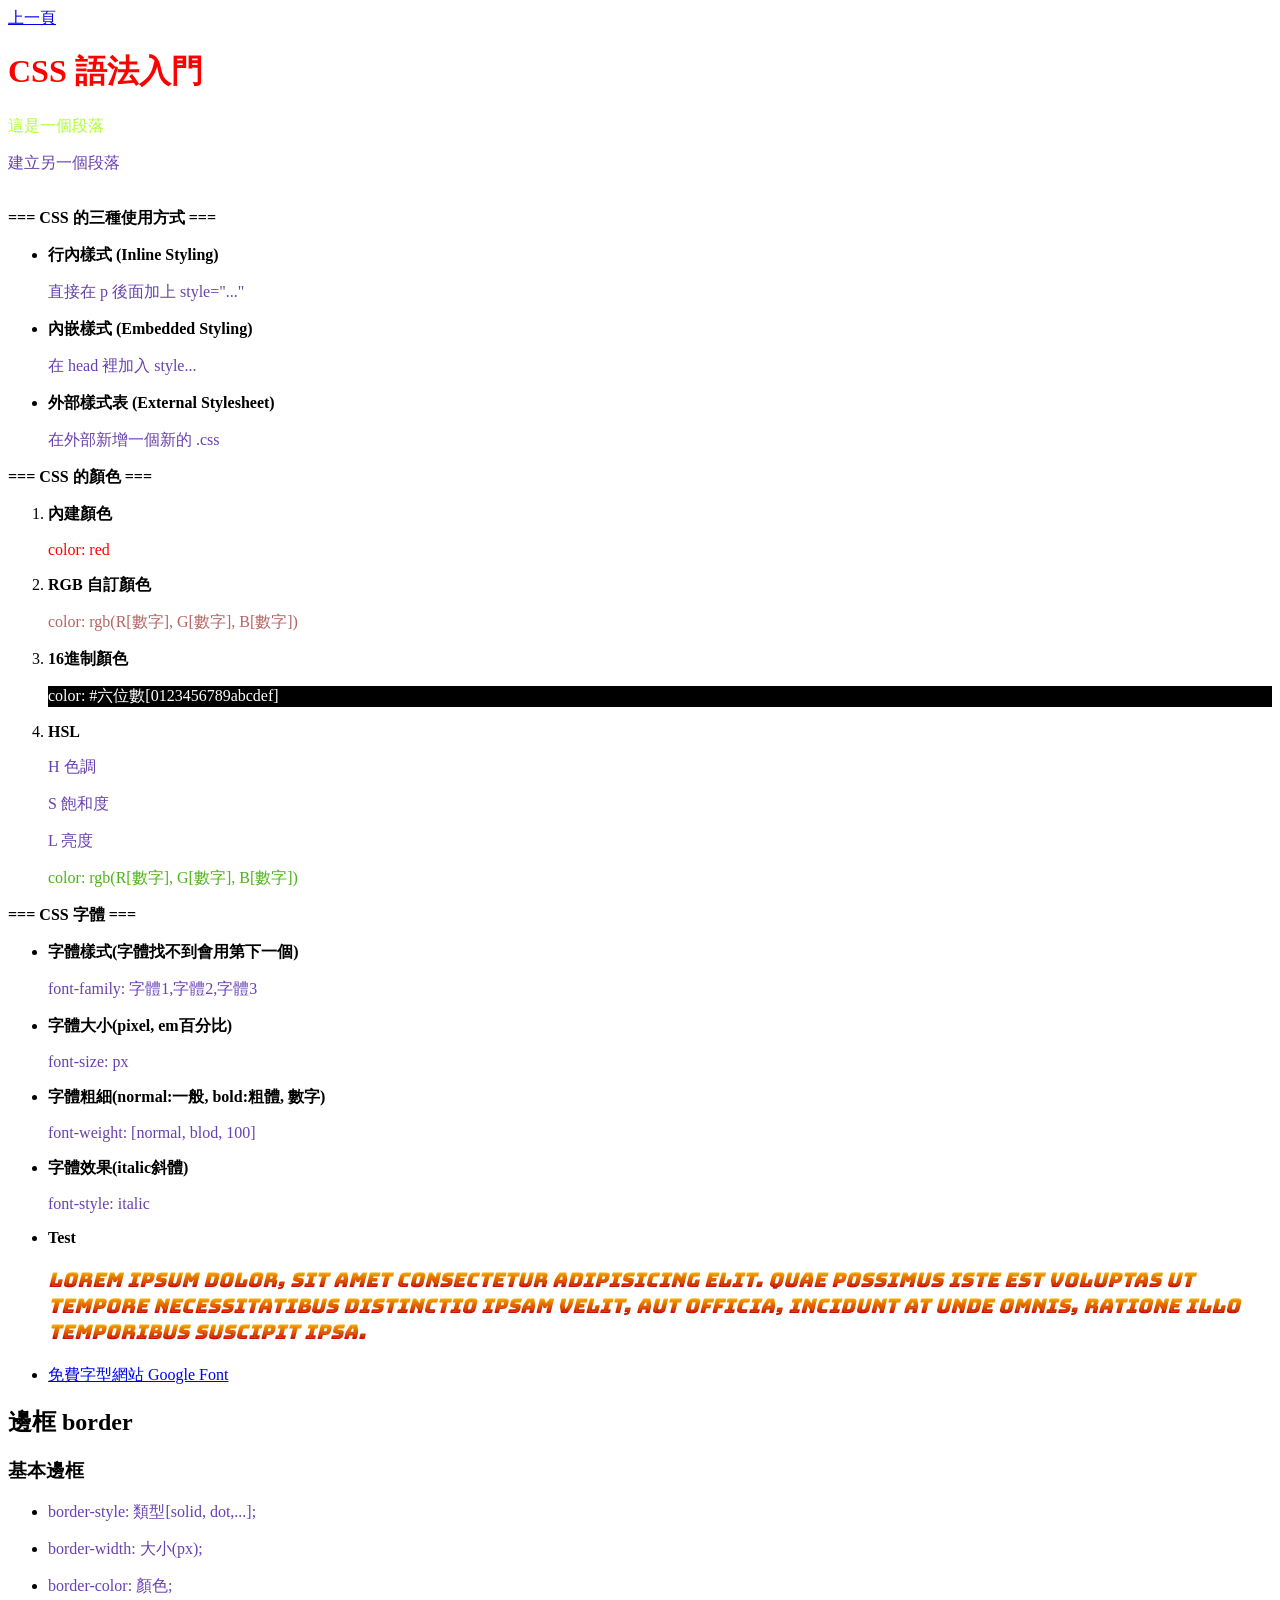
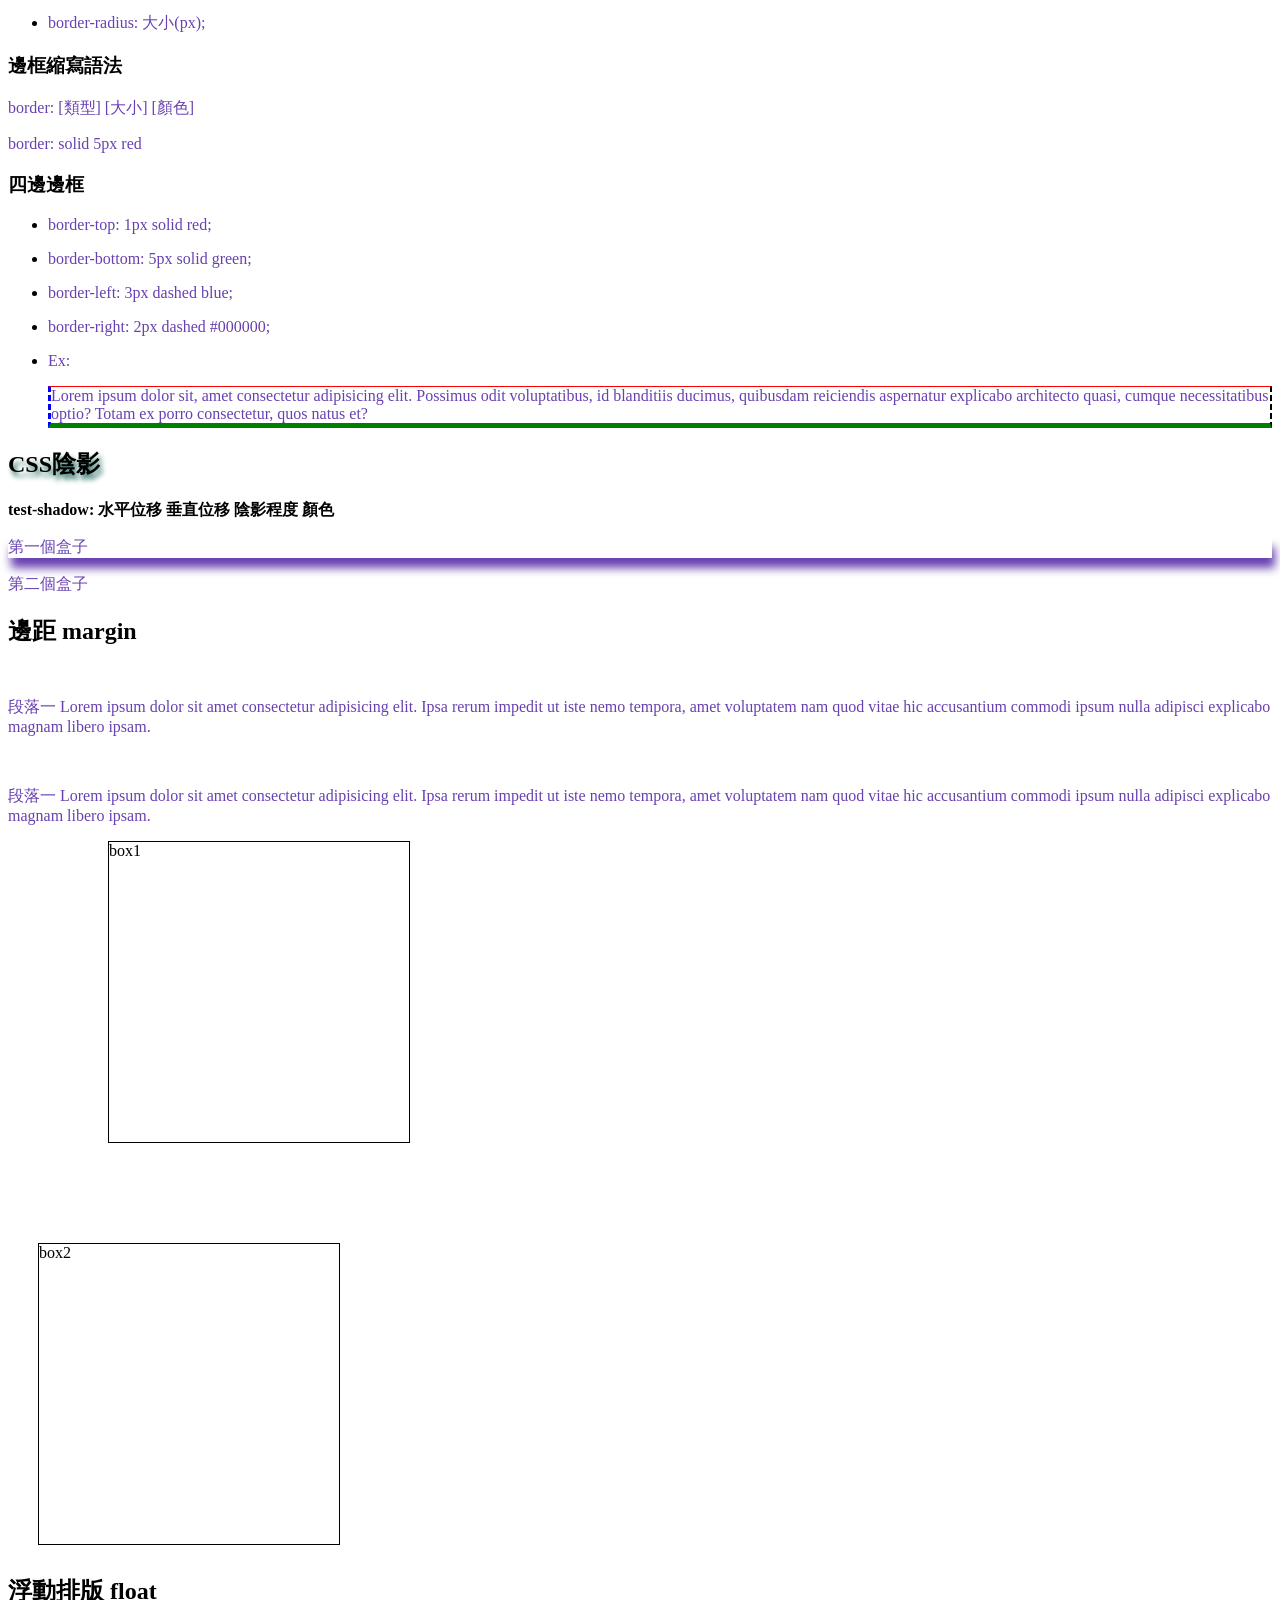
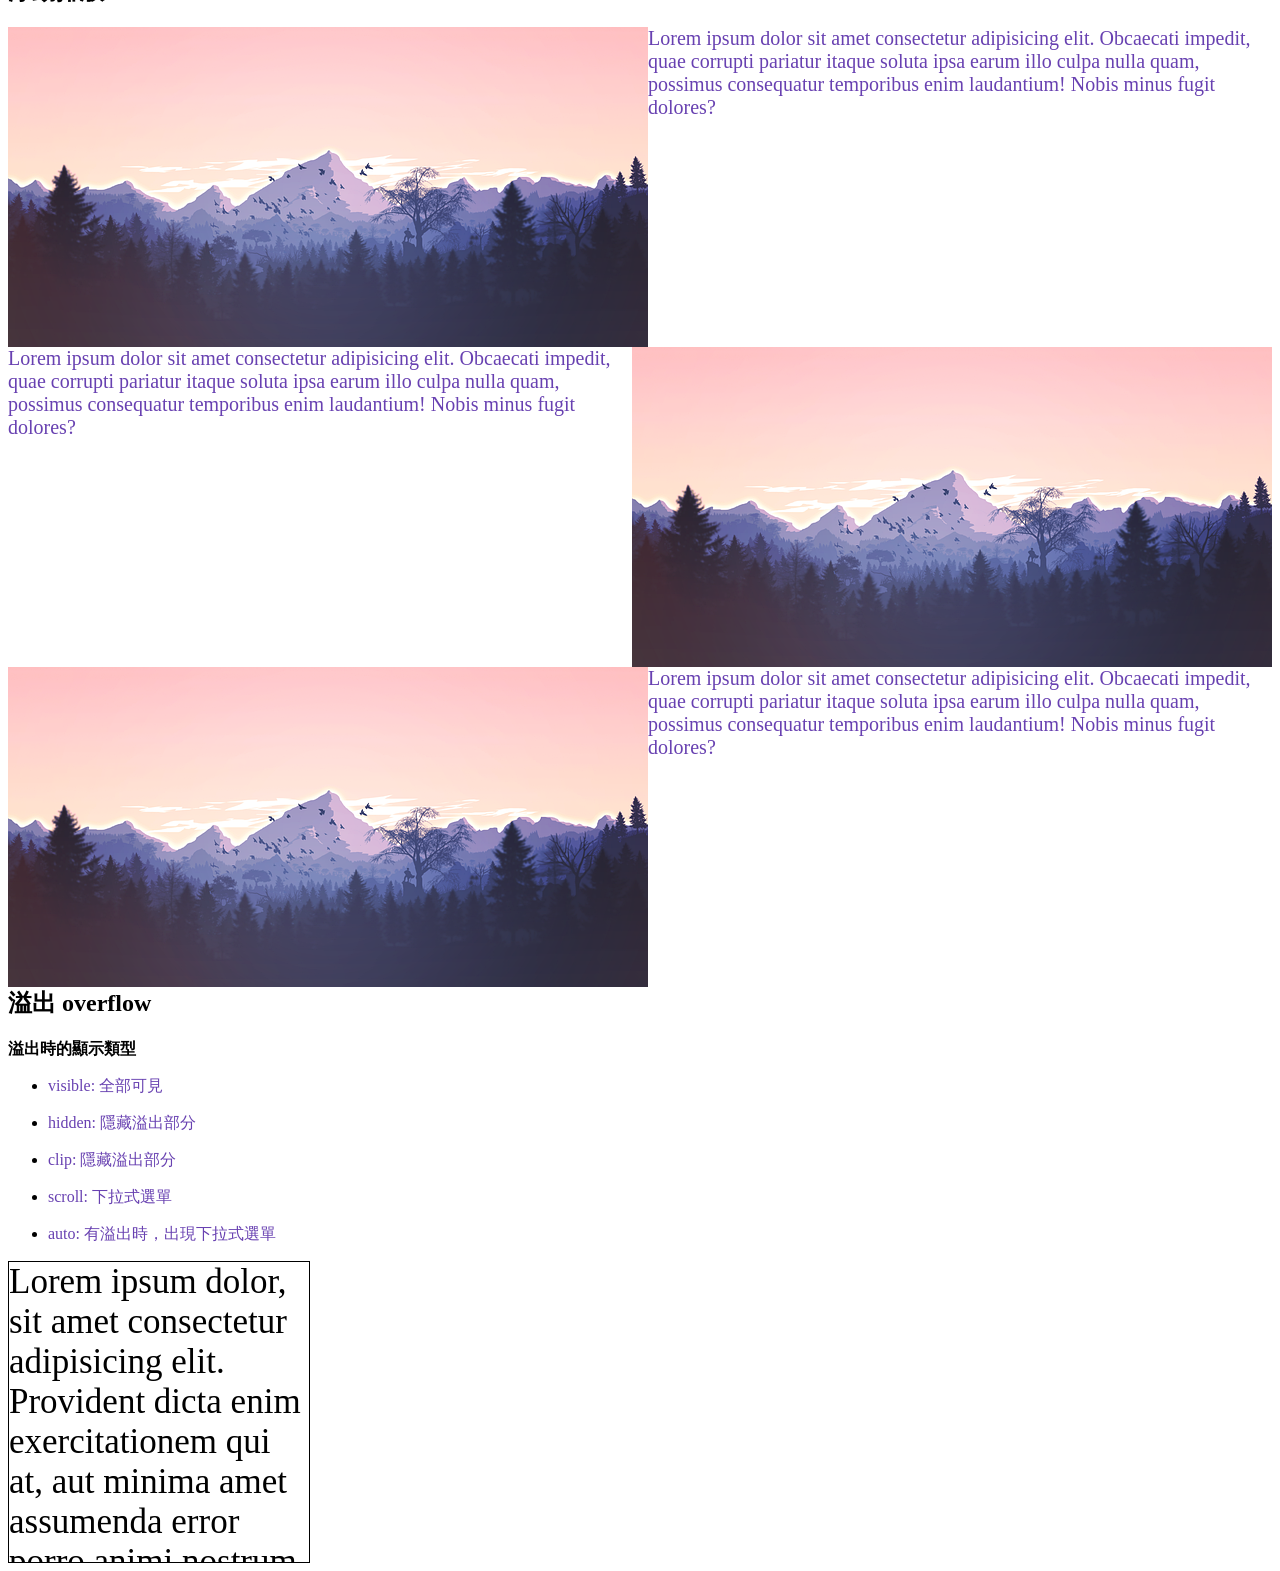
==== CSS/index_2.html @ 1d0ebf1a "Add files via upload" ====
<!DOCTYPE html>
<html lang="en">
<head>
    <meta charset="UTF-8">
    <meta name="viewport" content="width=device-width, initial-scale=1.0">
    <title>Document</title>
    <link rel="preconnect" href="https://fonts.googleapis.com">
    <link rel="preconnect" href="https://fonts.gstatic.com" crossorigin>
    <link href="https://fonts.googleapis.com/css2?family=Bungee+Spice&display=swap" rel="stylesheet">
    <style>
        header{
            color: red;
        }
        p{
            color: rgb(104, 65, 177);
        }
        #my-header p{
            color: greenyellow;
        }
        #test{
            color: #505050;
            font-family: "Bungee Spice", cursive, sans-serif;
            font-size: 20px;
            font-weight: 1000;
            font-style: italic
        }

        #test-border{
            /* 基本邊框 */
            /* border-style: solid;
            border-width: 5px;
            border-color: red;
            border-radius: 10px; */

            /* 邊框縮寫語法 */
            /* border: solid 5px red */

            /* 四邊邊框 */
            border-top: 1px solid red;
            border-bottom: 5px solid green;
            border-left: 3px dashed blue;
            border-right: 2px dashed #000000;
        }

        #shadow-test{
            /* test-shadow: 水平位移 垂直位移 陰影程度 顏色*/
            text-shadow: 3px 5px 5px #32776c; 
        }
        /* ====== */
        #box_1{
            box-shadow: 3px 10px 10px;
        }
        #p1{
            margin-top: 50px;
            margin-bottom: 50px;
        }
        #px{
            margin-bottom: 50px;
        }
        div{
            width: 300px;
            height: 300px;
            border: 1px solid;
        }
        #margin_box_1{
            margin-bottom: 100px;
            margin-left: 100px;
        }
        #margin_box_2{
            margin: 30px 30px 30px 30px;
        }
        /* ====== */
        #float_test_1, #float_test_3{
            clear: right;
            float: left;
        }
        #float_test_2{
            clear: left;
            float: right;
        }
        #float_p_1{
            font-size: 20px;
        }
        #float_p_2{
            font-size: 20px;
            clear: left;
        }
        #float_p_3{
            font-size: 20px;
            clear: right;
        }
        /* ====== */
        #overflow_box{
            width: 100;
            height: 100;
            font-size: 35px;
            border: 1px solid;
            overflow: scroll;
        }
    </style>
</head>
<body>
    <a href="../index.html">上一頁</a>
    <header id="my-header">
        <h1>CSS 語法入門</h1>
        <p>這是一個段落</p>
    </header>
    <p>建立另一個段落</p>
    <br>
    <strong>=== CSS 的三種使用方式 ===</strong>
    <ul>
        <li>
            <!-- 行內樣式 -->
            <strong>行內樣式 (Inline Styling)</strong>
            <p>直接在 p 後面加上 style="..."</p>
        </li>
        <li>
            <!-- 內嵌樣式 -->
            <strong>內嵌樣式 (Embedded Styling)</strong>
            <p>在 head 裡加入 style...</p>
        </li>
        <li>
            <!-- 外部樣式表 -->
            <strong>外部樣式表 (External Stylesheet)</strong>
            <p>在外部新增一個新的 .css</p>
        </li>
    </ul>
    <strong>=== CSS 的顏色 ===</strong>
    <ol>
        <li>
            <strong>內建顏色</strong>
            <p style="color: red">color: red</p>
        </li>
        <li>
            <strong>RGB 自訂顏色</strong>
            <p style="color: rgb(180, 100, 100)">color: rgb(R[數字], G[數字], B[數字])</p>
        </li>
        <li>
            <strong>16進制顏色</strong>
            <p style="color: #ffffff; background-color: #000000">color: #六位數[0123456789abcdef]</p>
        </li>
        <li>
            <strong>HSL</strong>
            <p>H 色調</p>
            <p>S 飽和度</p>
            <p>L 亮度</p>
            <p style="color: hsl(100, 75%, 40%)">color: rgb(R[數字], G[數字], B[數字])</p>
        </li>
    </ol>
    <strong>=== CSS 字體 ===</strong>
    <ul>
        <li>
            <strong>字體樣式(字體找不到會用第下一個)</strong>
            <p>font-family: 字體1,字體2,字體3</p>
        </li>
        <li>
            <strong>字體大小(pixel, em百分比)</strong>
            <p>font-size: px</p>
        </li>
        <li>
            <strong>字體粗細(normal:一般, bold:粗體, 數字)</strong>
            <p>font-weight: [normal, blod, 100]</p>
        </li>
        <li>
            <strong>字體效果(italic斜體)</strong>
            <p>font-style: italic</p>
        </li>
        <li>
            <Strong>Test</Strong>
            <p id="test">Lorem ipsum dolor, sit amet consectetur adipisicing elit. Quae possimus iste est voluptas ut tempore necessitatibus distinctio ipsam velit, aut officia, incidunt at unde omnis, ratione illo temporibus suscipit ipsa.</p>
        </li>
        <li><a href="https://fonts.google.com/">免費字型網站 Google Font</a></li>
    </ul>
    <!-- 改用h1 h2 h3分類 -->
    <h2>邊框 border</h2>
        <h3>基本邊框</h3>
            <ul>
                <li><p>border-style: 類型[solid, dot,...];</p></li>
                <li><p>border-width: 大小(px);</p></li>
                <li><p>border-color: 顏色;</p></li>
                <li><p>border-radius: 大小(px);</p></li>
            </ul>
        <h3>邊框縮寫語法</h3>
            <p>border: [類型] [大小] [顏色]</p>
            <p>border: solid 5px red</p>
        <h3>四邊邊框</h3>
            <ul>
                <li><p>border-top: 1px solid red;</p></li>
                <li><p>border-bottom: 5px solid green;</p></li>
                <li><p>border-left: 3px dashed blue;</p></li>
                <li><p>border-right: 2px dashed #000000;</p></li>
                <li>
                    <p>Ex:</p>
                    <p id="test-border">Lorem ipsum dolor sit, amet consectetur adipisicing elit. Possimus odit voluptatibus, id blanditiis ducimus, quibusdam reiciendis aspernatur explicabo architecto quasi, cumque necessitatibus optio? Totam ex porro consectetur, quos natus et?</p>
                </li>
            </ul>
    <h2 id="shadow-test">CSS陰影</h2>
        <strong>test-shadow: 水平位移 垂直位移 陰影程度 顏色</strong>
        <p id="box_1">第一個盒子</p>
        <p id="box_2">第二個盒子</p>
    <h2>邊距 margin</h2>
        <p id="p1">段落一 Lorem ipsum dolor sit amet consectetur adipisicing elit. Ipsa rerum impedit ut iste nemo tempora, amet voluptatem nam quod vitae hic accusantium commodi ipsum nulla adipisci explicabo magnam libero ipsam.</p>
        <p id="p2">段落一 Lorem ipsum dolor sit amet consectetur adipisicing elit. Ipsa rerum impedit ut iste nemo tempora, amet voluptatem nam quod vitae hic accusantium commodi ipsum nulla adipisci explicabo magnam libero ipsam.</p>
        <div id="margin_box_1">box1</div>
        <div id="margin_box_2">box2</div>
    <h2>浮動排版 float</h2>
        <img id="float_test_1" src="image/moinzon-mountains-1412683_640.png" alt="圖片:風景">
        <p id="float_p_1">Lorem ipsum dolor sit amet consectetur adipisicing elit. Obcaecati impedit, quae corrupti pariatur itaque soluta ipsa earum illo culpa nulla quam, possimus consequatur temporibus enim laudantium! Nobis minus fugit dolores?</p>
        <img id="float_test_2" src="image/moinzon-mountains-1412683_640.png" alt="圖片:風景">
        <p id="float_p_2">Lorem ipsum dolor sit amet consectetur adipisicing elit. Obcaecati impedit, quae corrupti pariatur itaque soluta ipsa earum illo culpa nulla quam, possimus consequatur temporibus enim laudantium! Nobis minus fugit dolores?</p>
        <img id="float_test_3" src="image/moinzon-mountains-1412683_640.png" alt="圖片:風景">
        <p id="float_p_3">Lorem ipsum dolor sit amet consectetur adipisicing elit. Obcaecati impedit, quae corrupti pariatur itaque soluta ipsa earum illo culpa nulla quam, possimus consequatur temporibus enim laudantium! Nobis minus fugit dolores?</p>
    <h2 style="clear: both;">溢出 overflow</h2>
        <strong>溢出時的顯示類型</strong>
        <ul>
            <li><p>visible: 全部可見</p></li>
            <li><p>hidden: 隱藏溢出部分</p></li>
            <li><p>clip: 隱藏溢出部分</p></li>
            <li><p>scroll: 下拉式選單</p></li>
            <li><p>auto: 有溢出時，出現下拉式選單</p></li>
        </ul>
        <div id="overflow_box">Lorem ipsum dolor, sit amet consectetur adipisicing elit. Provident dicta enim exercitationem qui at, aut minima amet assumenda error porro animi nostrum vel. Dolore sapiente eum similique vel minima! Saepe?</div>
</body>
</html>
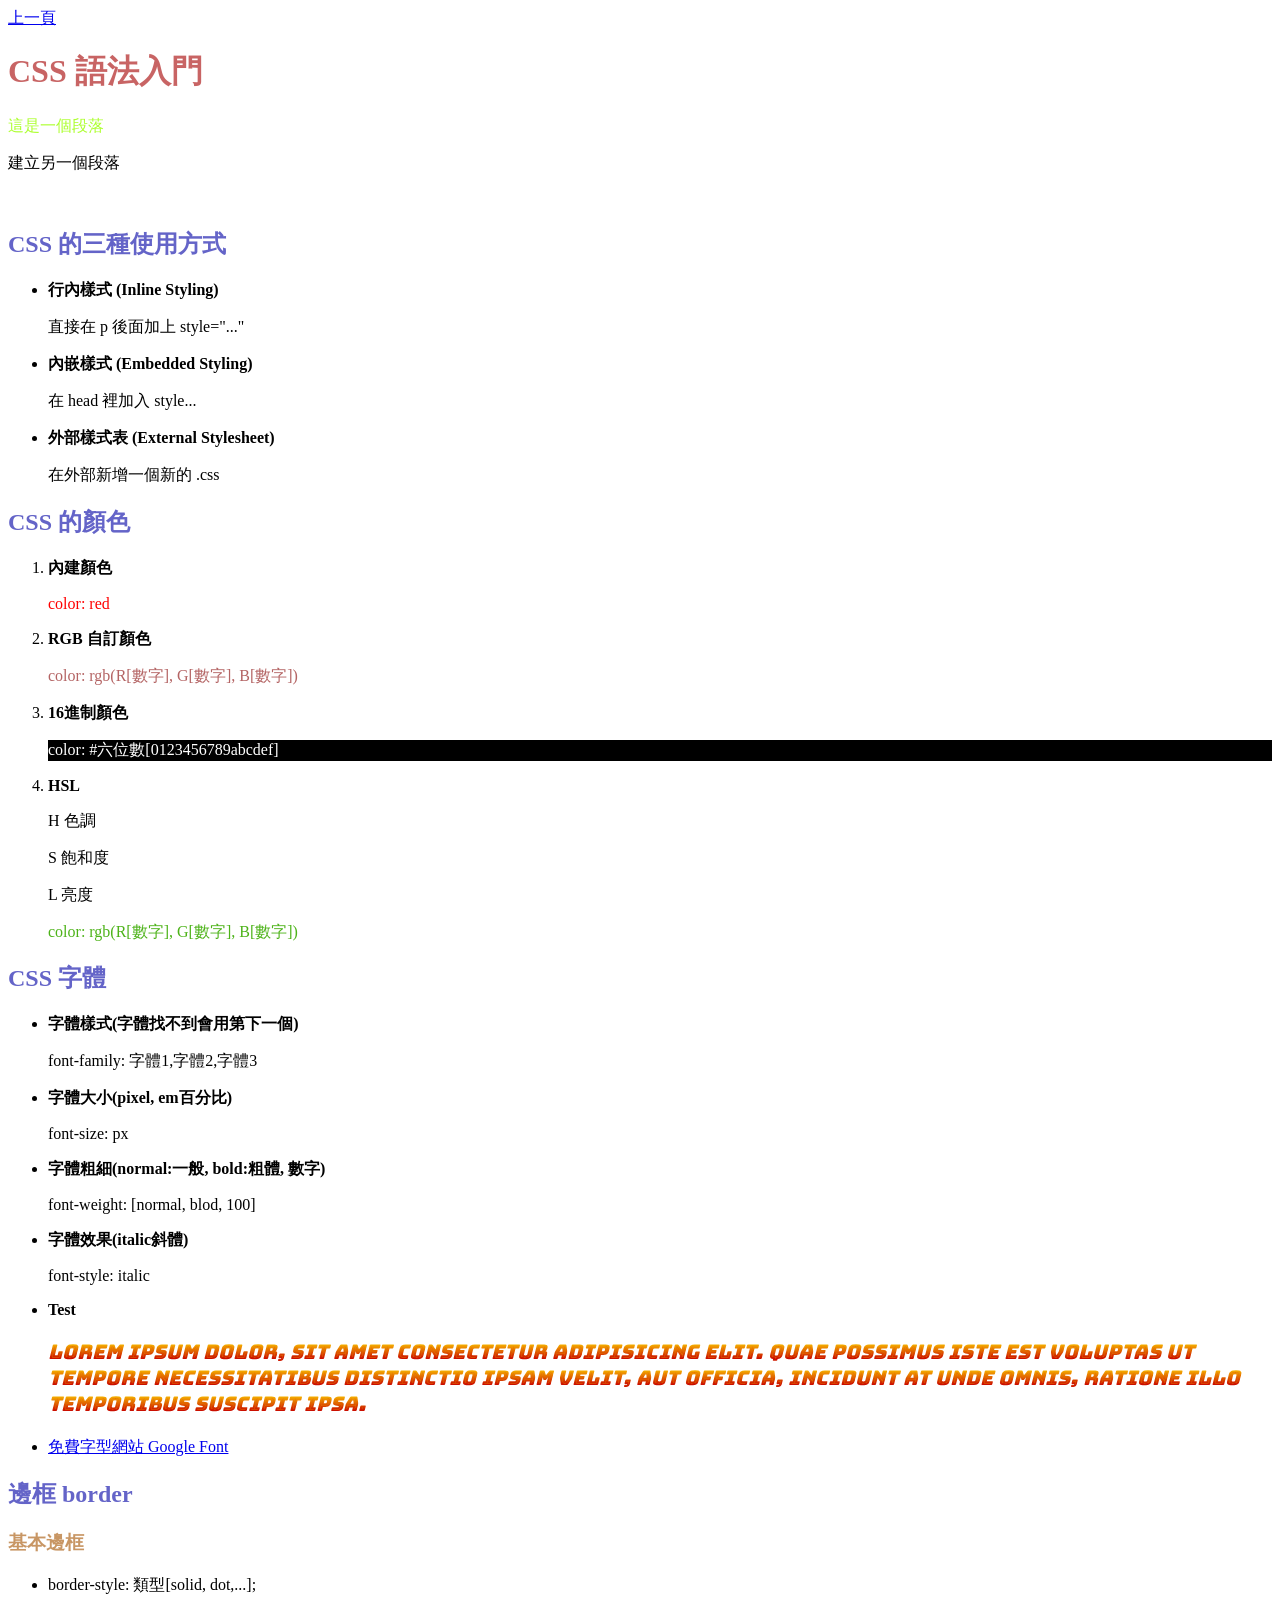
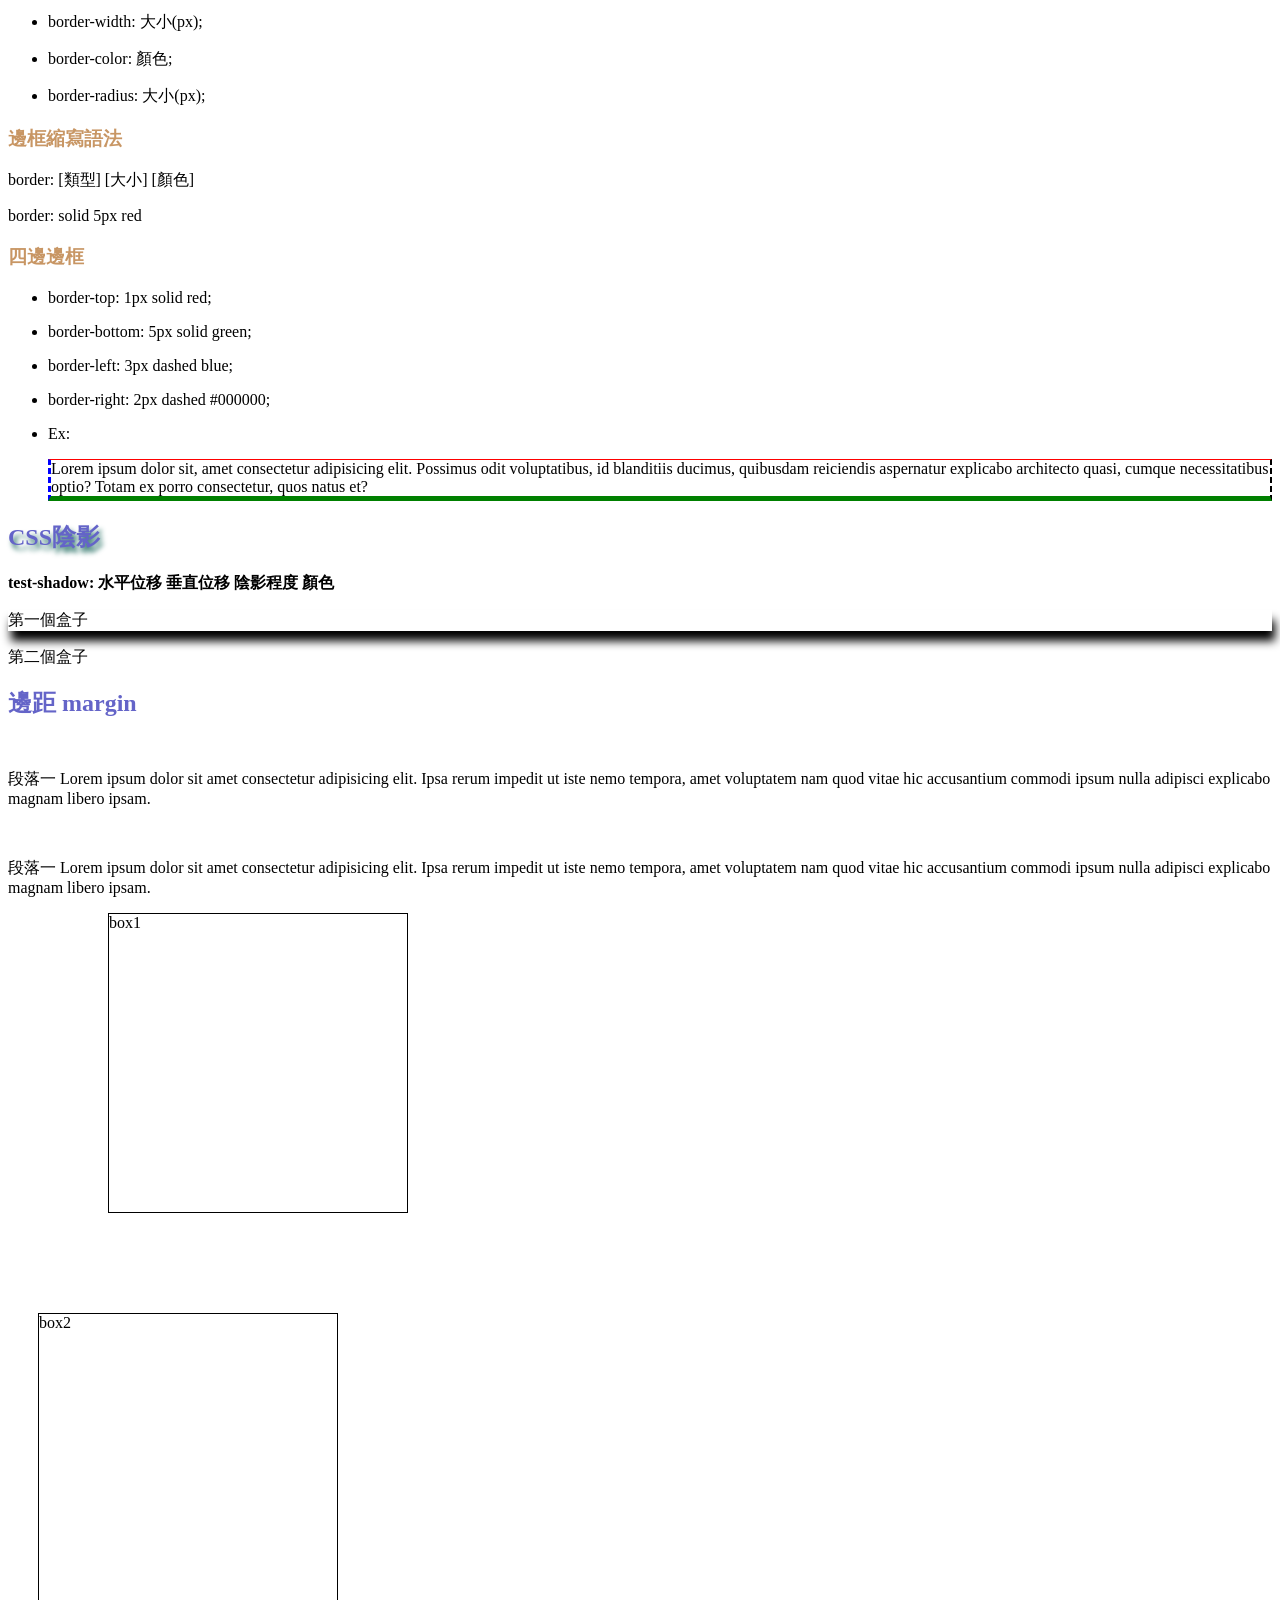
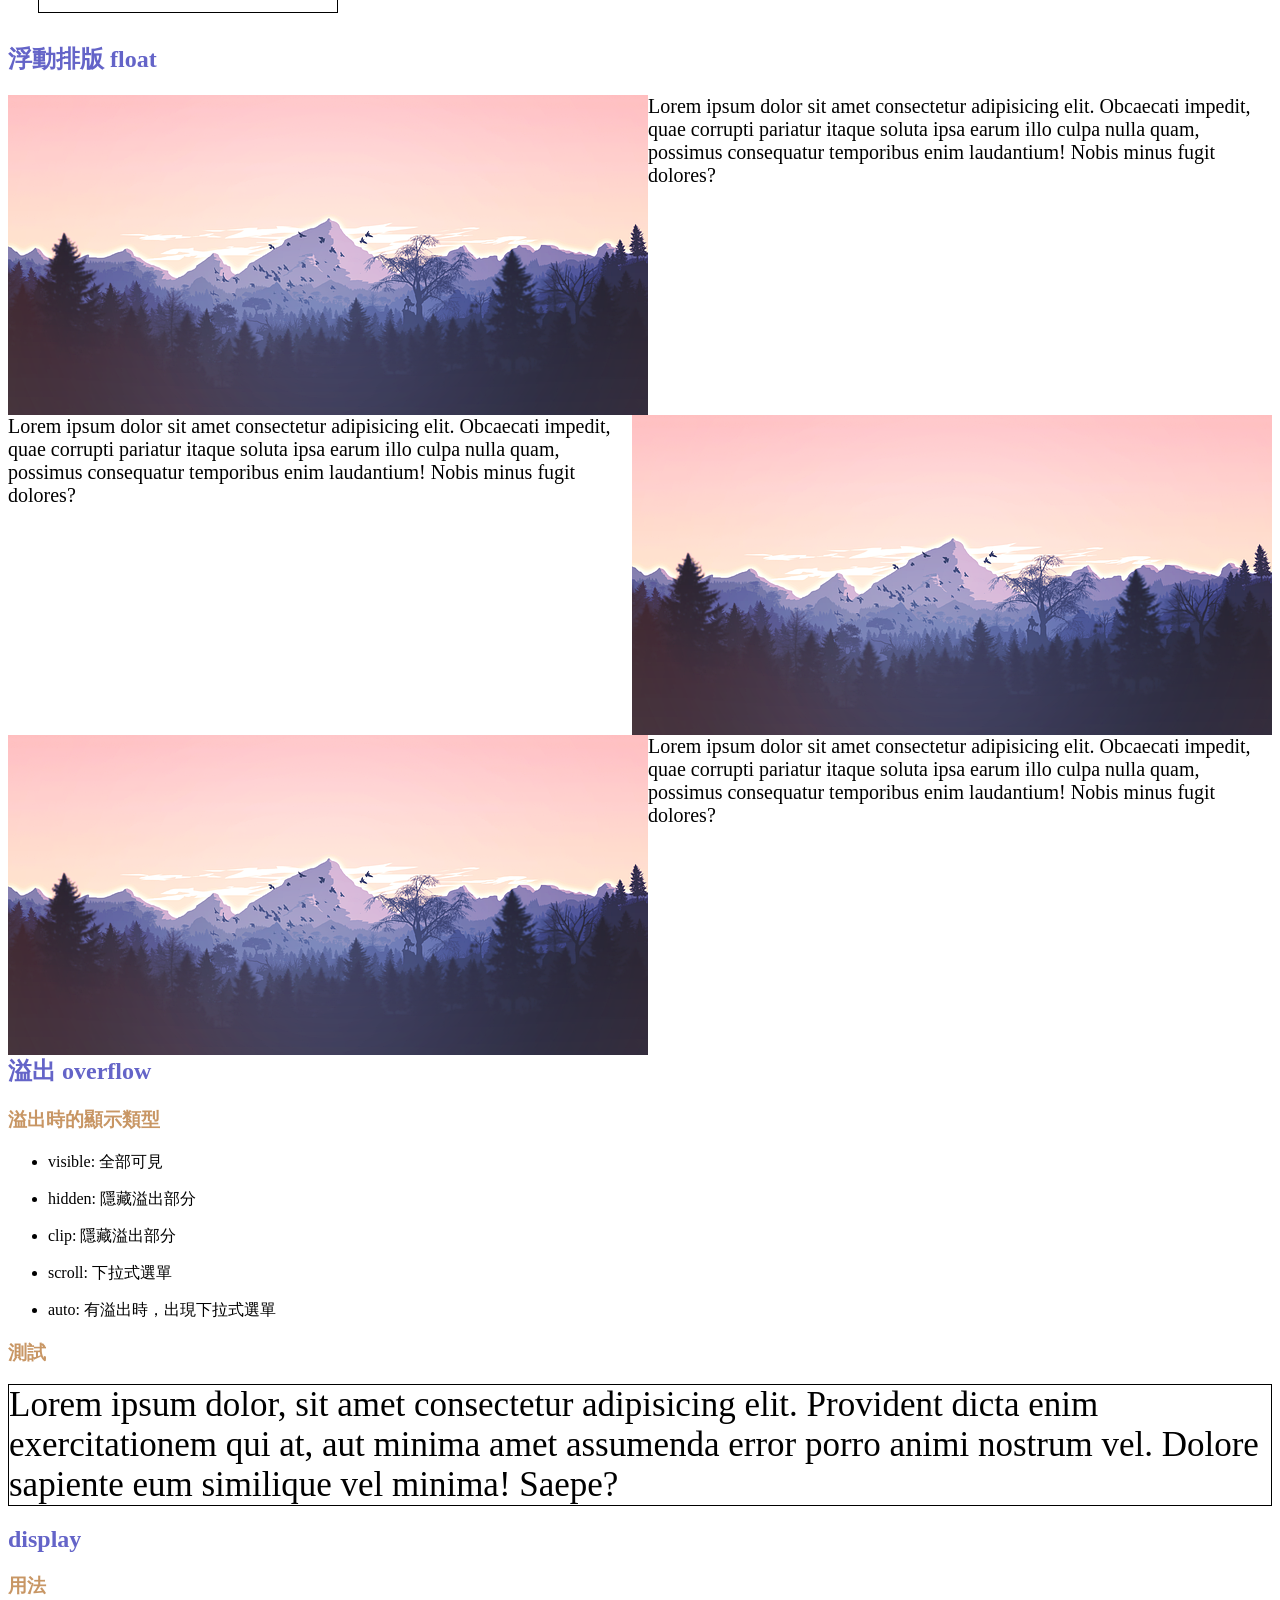
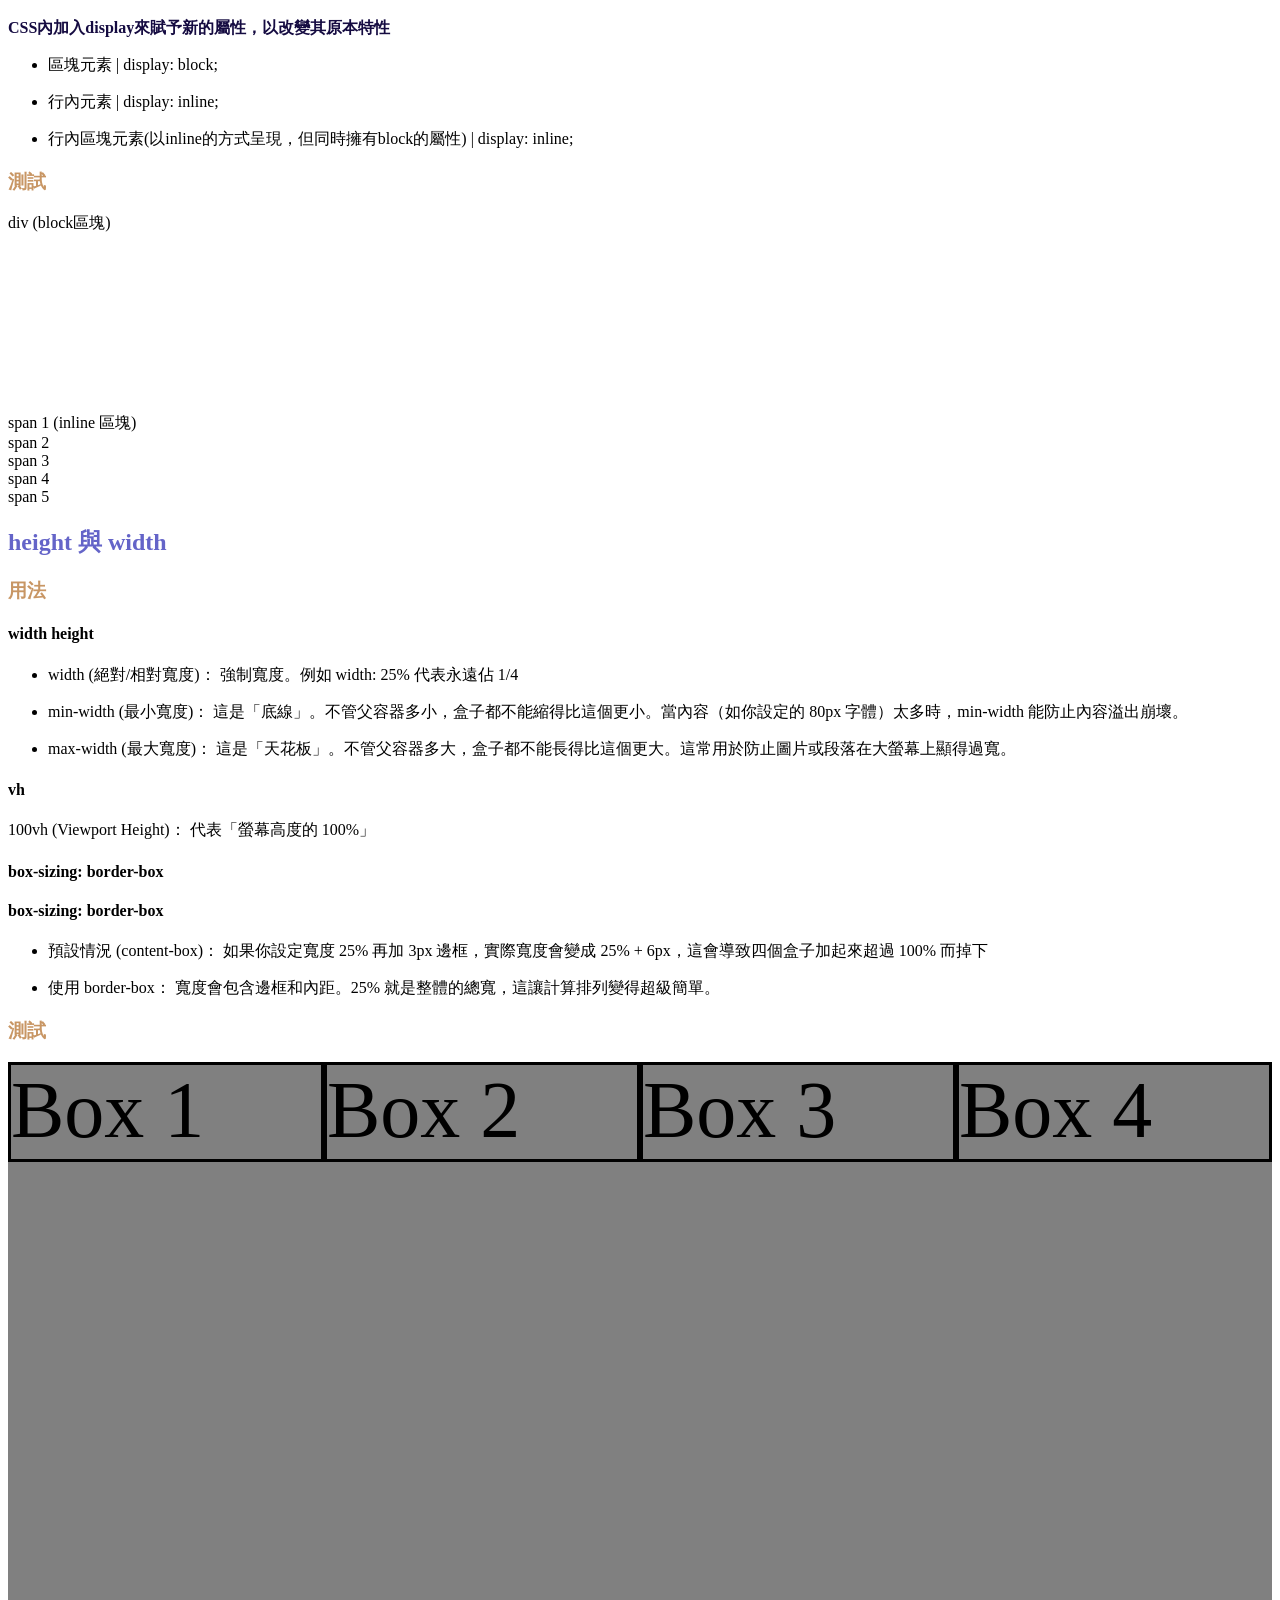
==== commit 85fd5d57: "Add files via upload" ====
--- a/CSS/index_2.html
+++ b/CSS/index_2.html
@@ -7,97 +7,7 @@
     <link rel="preconnect" href="https://fonts.googleapis.com">
     <link rel="preconnect" href="https://fonts.gstatic.com" crossorigin>
     <link href="https://fonts.googleapis.com/css2?family=Bungee+Spice&display=swap" rel="stylesheet">
-    <style>
-        header{
-            color: red;
-        }
-        p{
-            color: rgb(104, 65, 177);
-        }
-        #my-header p{
-            color: greenyellow;
-        }
-        #test{
-            color: #505050;
-            font-family: "Bungee Spice", cursive, sans-serif;
-            font-size: 20px;
-            font-weight: 1000;
-            font-style: italic
-        }
-
-        #test-border{
-            /* 基本邊框 */
-            /* border-style: solid;
-            border-width: 5px;
-            border-color: red;
-            border-radius: 10px; */
-
-            /* 邊框縮寫語法 */
-            /* border: solid 5px red */
-
-            /* 四邊邊框 */
-            border-top: 1px solid red;
-            border-bottom: 5px solid green;
-            border-left: 3px dashed blue;
-            border-right: 2px dashed #000000;
-        }
-
-        #shadow-test{
-            /* test-shadow: 水平位移 垂直位移 陰影程度 顏色*/
-            text-shadow: 3px 5px 5px #32776c; 
-        }
-        /* ====== */
-        #box_1{
-            box-shadow: 3px 10px 10px;
-        }
-        #p1{
-            margin-top: 50px;
-            margin-bottom: 50px;
-        }
-        #px{
-            margin-bottom: 50px;
-        }
-        div{
-            width: 300px;
-            height: 300px;
-            border: 1px solid;
-        }
-        #margin_box_1{
-            margin-bottom: 100px;
-            margin-left: 100px;
-        }
-        #margin_box_2{
-            margin: 30px 30px 30px 30px;
-        }
-        /* ====== */
-        #float_test_1, #float_test_3{
-            clear: right;
-            float: left;
-        }
-        #float_test_2{
-            clear: left;
-            float: right;
-        }
-        #float_p_1{
-            font-size: 20px;
-        }
-        #float_p_2{
-            font-size: 20px;
-            clear: left;
-        }
-        #float_p_3{
-            font-size: 20px;
-            clear: right;
-        }
-        /* ====== */
-        #overflow_box{
-            width: 100;
-            height: 100;
-            font-size: 35px;
-            border: 1px solid;
-            overflow: scroll;
-        }
-    </style>
+    <link href="style_2.css" rel="stylesheet" type="text/css" />
 </head>
 <body>
     <a href="../index.html">上一頁</a>
@@ -107,25 +17,24 @@
     </header>
     <p>建立另一個段落</p>
     <br>
-    <strong>=== CSS 的三種使用方式 ===</strong>
+
+    <h2>CSS 的三種使用方式</h2>
     <ul>
         <li>
-            <!-- 行內樣式 -->
             <strong>行內樣式 (Inline Styling)</strong>
             <p>直接在 p 後面加上 style="..."</p>
         </li>
         <li>
-            <!-- 內嵌樣式 -->
             <strong>內嵌樣式 (Embedded Styling)</strong>
             <p>在 head 裡加入 style...</p>
         </li>
         <li>
-            <!-- 外部樣式表 -->
             <strong>外部樣式表 (External Stylesheet)</strong>
             <p>在外部新增一個新的 .css</p>
         </li>
     </ul>
-    <strong>=== CSS 的顏色 ===</strong>
+
+    <h2>CSS 的顏色</h2>
     <ol>
         <li>
             <strong>內建顏色</strong>
@@ -147,7 +56,8 @@
             <p style="color: hsl(100, 75%, 40%)">color: rgb(R[數字], G[數字], B[數字])</p>
         </li>
     </ol>
-    <strong>=== CSS 字體 ===</strong>
+
+    <h2>CSS 字體</h2>
     <ul>
         <li>
             <strong>字體樣式(字體找不到會用第下一個)</strong>
@@ -171,7 +81,7 @@
         </li>
         <li><a href="https://fonts.google.com/">免費字型網站 Google Font</a></li>
     </ul>
-    <!-- 改用h1 h2 h3分類 -->
+
     <h2>邊框 border</h2>
         <h3>基本邊框</h3>
             <ul>
@@ -180,9 +90,11 @@
                 <li><p>border-color: 顏色;</p></li>
                 <li><p>border-radius: 大小(px);</p></li>
             </ul>
+        
         <h3>邊框縮寫語法</h3>
             <p>border: [類型] [大小] [顏色]</p>
             <p>border: solid 5px red</p>
+        
         <h3>四邊邊框</h3>
             <ul>
                 <li><p>border-top: 1px solid red;</p></li>
@@ -194,15 +106,18 @@
                     <p id="test-border">Lorem ipsum dolor sit, amet consectetur adipisicing elit. Possimus odit voluptatibus, id blanditiis ducimus, quibusdam reiciendis aspernatur explicabo architecto quasi, cumque necessitatibus optio? Totam ex porro consectetur, quos natus et?</p>
                 </li>
             </ul>
+    
     <h2 id="shadow-test">CSS陰影</h2>
         <strong>test-shadow: 水平位移 垂直位移 陰影程度 顏色</strong>
         <p id="box_1">第一個盒子</p>
         <p id="box_2">第二個盒子</p>
+    
     <h2>邊距 margin</h2>
         <p id="p1">段落一 Lorem ipsum dolor sit amet consectetur adipisicing elit. Ipsa rerum impedit ut iste nemo tempora, amet voluptatem nam quod vitae hic accusantium commodi ipsum nulla adipisci explicabo magnam libero ipsam.</p>
         <p id="p2">段落一 Lorem ipsum dolor sit amet consectetur adipisicing elit. Ipsa rerum impedit ut iste nemo tempora, amet voluptatem nam quod vitae hic accusantium commodi ipsum nulla adipisci explicabo magnam libero ipsam.</p>
         <div id="margin_box_1">box1</div>
         <div id="margin_box_2">box2</div>
+    
     <h2>浮動排版 float</h2>
         <img id="float_test_1" src="image/moinzon-mountains-1412683_640.png" alt="圖片:風景">
         <p id="float_p_1">Lorem ipsum dolor sit amet consectetur adipisicing elit. Obcaecati impedit, quae corrupti pariatur itaque soluta ipsa earum illo culpa nulla quam, possimus consequatur temporibus enim laudantium! Nobis minus fugit dolores?</p>
@@ -210,8 +125,9 @@
         <p id="float_p_2">Lorem ipsum dolor sit amet consectetur adipisicing elit. Obcaecati impedit, quae corrupti pariatur itaque soluta ipsa earum illo culpa nulla quam, possimus consequatur temporibus enim laudantium! Nobis minus fugit dolores?</p>
         <img id="float_test_3" src="image/moinzon-mountains-1412683_640.png" alt="圖片:風景">
         <p id="float_p_3">Lorem ipsum dolor sit amet consectetur adipisicing elit. Obcaecati impedit, quae corrupti pariatur itaque soluta ipsa earum illo culpa nulla quam, possimus consequatur temporibus enim laudantium! Nobis minus fugit dolores?</p>
+    
     <h2 style="clear: both;">溢出 overflow</h2>
-        <strong>溢出時的顯示類型</strong>
+        <h3>溢出時的顯示類型</h3>
         <ul>
             <li><p>visible: 全部可見</p></li>
             <li><p>hidden: 隱藏溢出部分</p></li>
@@ -219,6 +135,60 @@
             <li><p>scroll: 下拉式選單</p></li>
             <li><p>auto: 有溢出時，出現下拉式選單</p></li>
         </ul>
+
+        <h3>測試</h3>
         <div id="overflow_box">Lorem ipsum dolor, sit amet consectetur adipisicing elit. Provident dicta enim exercitationem qui at, aut minima amet assumenda error porro animi nostrum vel. Dolore sapiente eum similique vel minima! Saepe?</div>
+    
+    <h2>display</h2>
+        <h3>用法</h3>
+        <strong style="color: rgb(21, 11, 65);">CSS內加入display來賦予新的屬性，以改變其原本特性</strong>
+        <ul>
+            <li><p>區塊元素 | display: block;</p></li>
+            <li><p>行內元素 | display: inline;</p></li>
+            <li><p>行內區塊元素(以inline的方式呈現，但同時擁有block的屬性) | display: inline;</p></li>
+        </ul>
+
+        <h3>測試</h3>
+        <div id="display_div">div (block區塊)</div>
+        <span id="display_span">span 1 (inline 區塊)</span>
+        <span id="display_span">span 2</span>
+        <span id="display_span">span 3</span>
+        <span id="display_span">span 4</span>
+        <span id="display_span">span 5</span>
+        <p id="display_p">Lorem ipsum, dolor sit amet consectetur adipisicing elit. Neque, distinctio earum fugit recusandae quis voluptatem accusantium placeat sunt dolore assumenda. Exercitationem magnam alias assumenda, sint culpa nesciunt! Odit, quisquam sit.</p>
+    
+    <h2>height 與 width</h2>
+    <h3>用法</h3>
+        <h4>width height</h4>
+        <ul>
+            <li><p>width (絕對/相對寬度)： 強制寬度。例如 width: 25% 代表永遠佔 1/4</p></li>
+            <li><p>min-width (最小寬度)： 這是「底線」。不管父容器多小，盒子都不能縮得比這個更小。當內容（如你設定的 80px 字體）太多時，min-width 能防止內容溢出崩壞。</p></li>
+            <li><p>max-width (最大寬度)： 這是「天花板」。不管父容器多大，盒子都不能長得比這個更大。這常用於防止圖片或段落在大螢幕上顯得過寬。</p></li>
+        </ul>
+
+        <h4>vh</h4>
+        <p>100vh (Viewport Height)： 代表「螢幕高度的 100%」</p>
+        <h4>box-sizing: border-box</h4>
+        
+        <h4>box-sizing: border-box</h4>
+        <ul>
+            <li><p>預設情況 (content-box)： 如果你設定寬度 25% 再加 3px 邊框，實際寬度會變成 25% + 6px，這會導致四個盒子加起來超過 100% 而掉下</p></li>
+            <li><p>使用 border-box： 寬度會包含邊框和內距。25% 就是整體的總寬，這讓計算排列變得超級簡單。</p></li>
+        </ul>
+    <h3>測試</h3>
+        <div class="container">
+            <div class="box">
+                Box 1
+            </div>
+            <div class="box">
+                Box 2
+            </div>
+            <div class="box">
+                Box 3
+            </div>
+            <div class="box">
+                Box 4
+            </div>
+        </div>
 </body>
 </html>
--- a/CSS/style_2.css
+++ b/CSS/style_2.css
@@ -0,0 +1,144 @@
+
+header{
+    color: red;
+}
+h1{
+    color: rgb(200, 100, 100)
+}
+h2 {
+    color: rgb(100, 100, 200)
+}
+h3 {
+    color: rgb(200, 150, 100)
+}
+
+/* --- 基本語法 --- */
+#my-header p{
+    color: greenyellow;
+}
+#test{
+    color: #505050;
+    font-family: "Bungee Spice", cursive, sans-serif;
+    font-size: 20px;
+    font-weight: 1000;
+    font-style: italic
+}
+
+/* ---  border --- */
+#test-border{
+    /* 基本邊框 */
+    /* border-style: solid;
+    border-width: 5px;
+    border-color: red;
+    border-radius: 10px; */
+
+    /* 邊框縮寫語法 */
+    /* border: solid 5px red */
+
+    /* 四邊邊框 */
+    border-top: 1px solid red;
+    border-bottom: 5px solid green;
+    border-left: 3px dashed blue;
+    border-right: 2px dashed #000000;
+}
+
+#shadow-test{
+    /* test-shadow: 水平位移 垂直位移 陰影程度 顏色*/
+    text-shadow: 3px 5px 5px #32776c; 
+}
+
+/* --- shadow --- */
+#box_1{
+    box-shadow: 3px 10px 10px;
+}
+
+/* --- margin --- */
+#p1{
+    margin-top: 50px;
+    margin-bottom: 50px;
+}
+#px{
+    margin-bottom: 50px;
+}
+/* div{
+    width: 300px;
+    height: 300px;
+    border: 1px solid;
+} */
+#margin_box_1{
+    width: 300px;
+    height: 300px;
+    border: 1px solid;
+    margin-bottom: 100px;
+    margin-left: 100px;
+}
+#margin_box_2{
+    width: 300px;
+    height: 300px;
+    border: 1px solid;
+    margin: 30px 30px 30px 30px;
+}
+
+/* --- float --- */
+#float_test_1, #float_test_3{
+    clear: right;
+    float: left;
+}
+#float_test_2{
+    clear: left;
+    float: right;
+}
+#float_p_1{
+    font-size: 20px;
+}
+#float_p_2{
+    font-size: 20px;
+    clear: left;
+}
+#float_p_3{
+    font-size: 20px;
+    clear: right;
+}
+
+/* --- overflow --- */
+#overflow_box{
+    width: 100;
+    height: 100;
+    font-size: 35px;
+    border: 1px solid;
+    overflow: scroll;
+}
+
+/* --- display --- */
+#display_div {
+    /* display: inline; */
+
+    /* inline-block可以設置長寬 */
+    width: 200px;
+    height: 200px;
+    display: inline-block;
+}
+#display_span {
+    display: block;
+}
+#display_p {
+    display: none;
+}
+
+/* --- height 與 width --- */
+* {
+    box-sizing: border-box;
+}
+.container {
+    height: 100vh;
+    background-color: gray;
+}
+.box {
+    font-size: 80px;
+    /* width: 25%; */
+    min-width: 25%;
+    max-width: 50%;
+    height: 100px;
+    border: 3px solid #000;
+    float: left;
+}
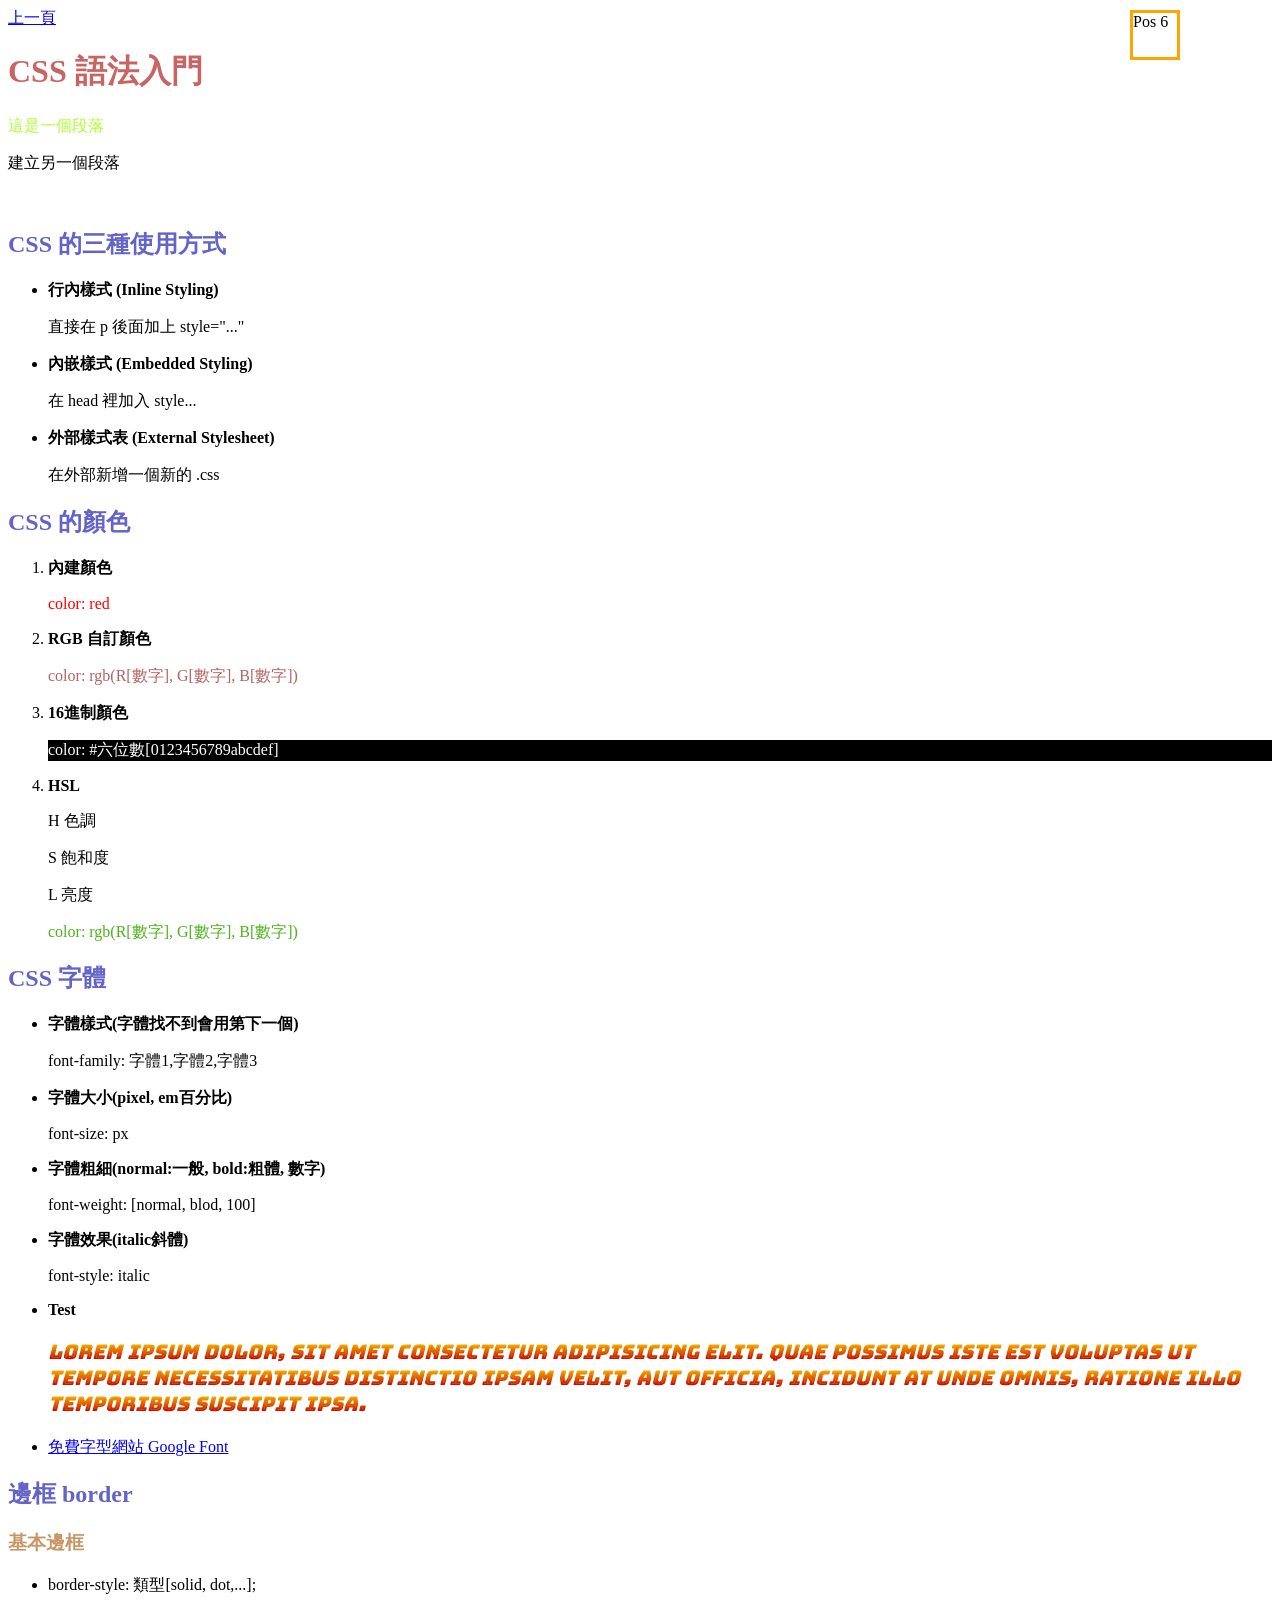
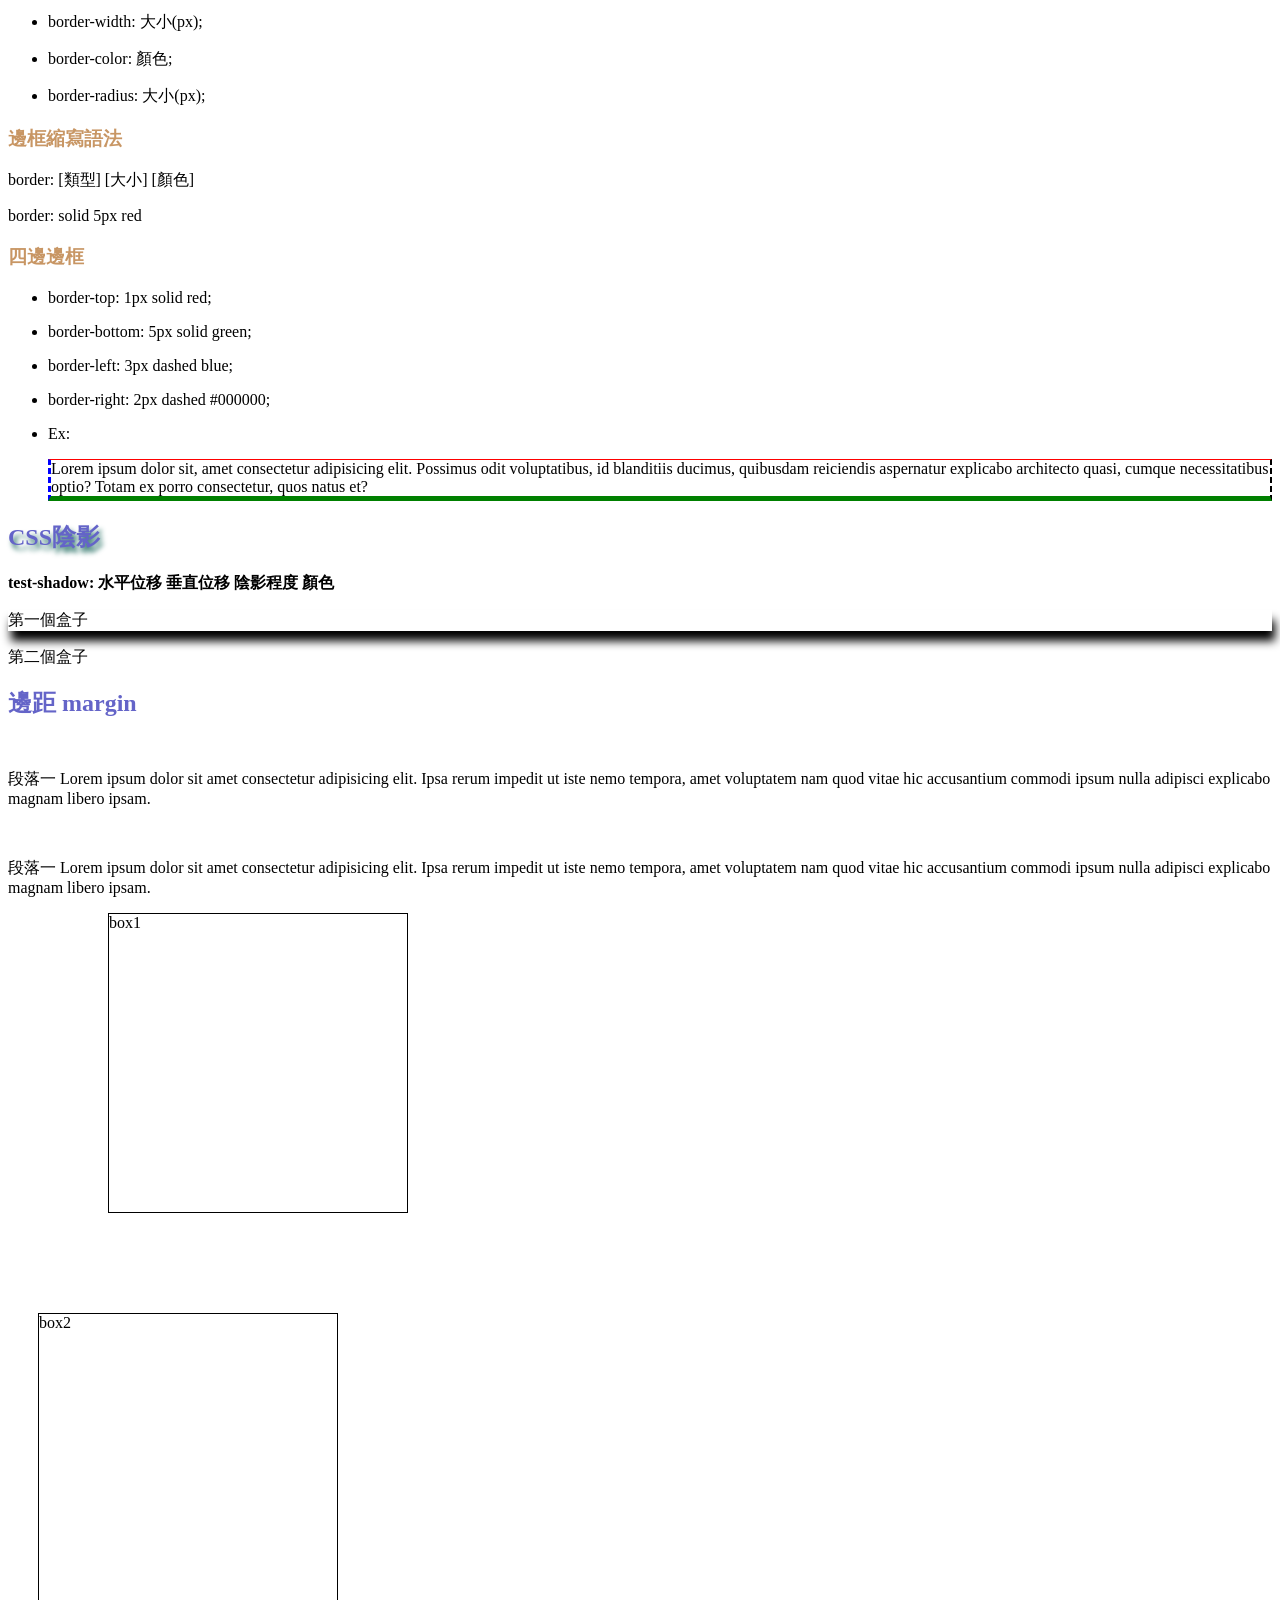
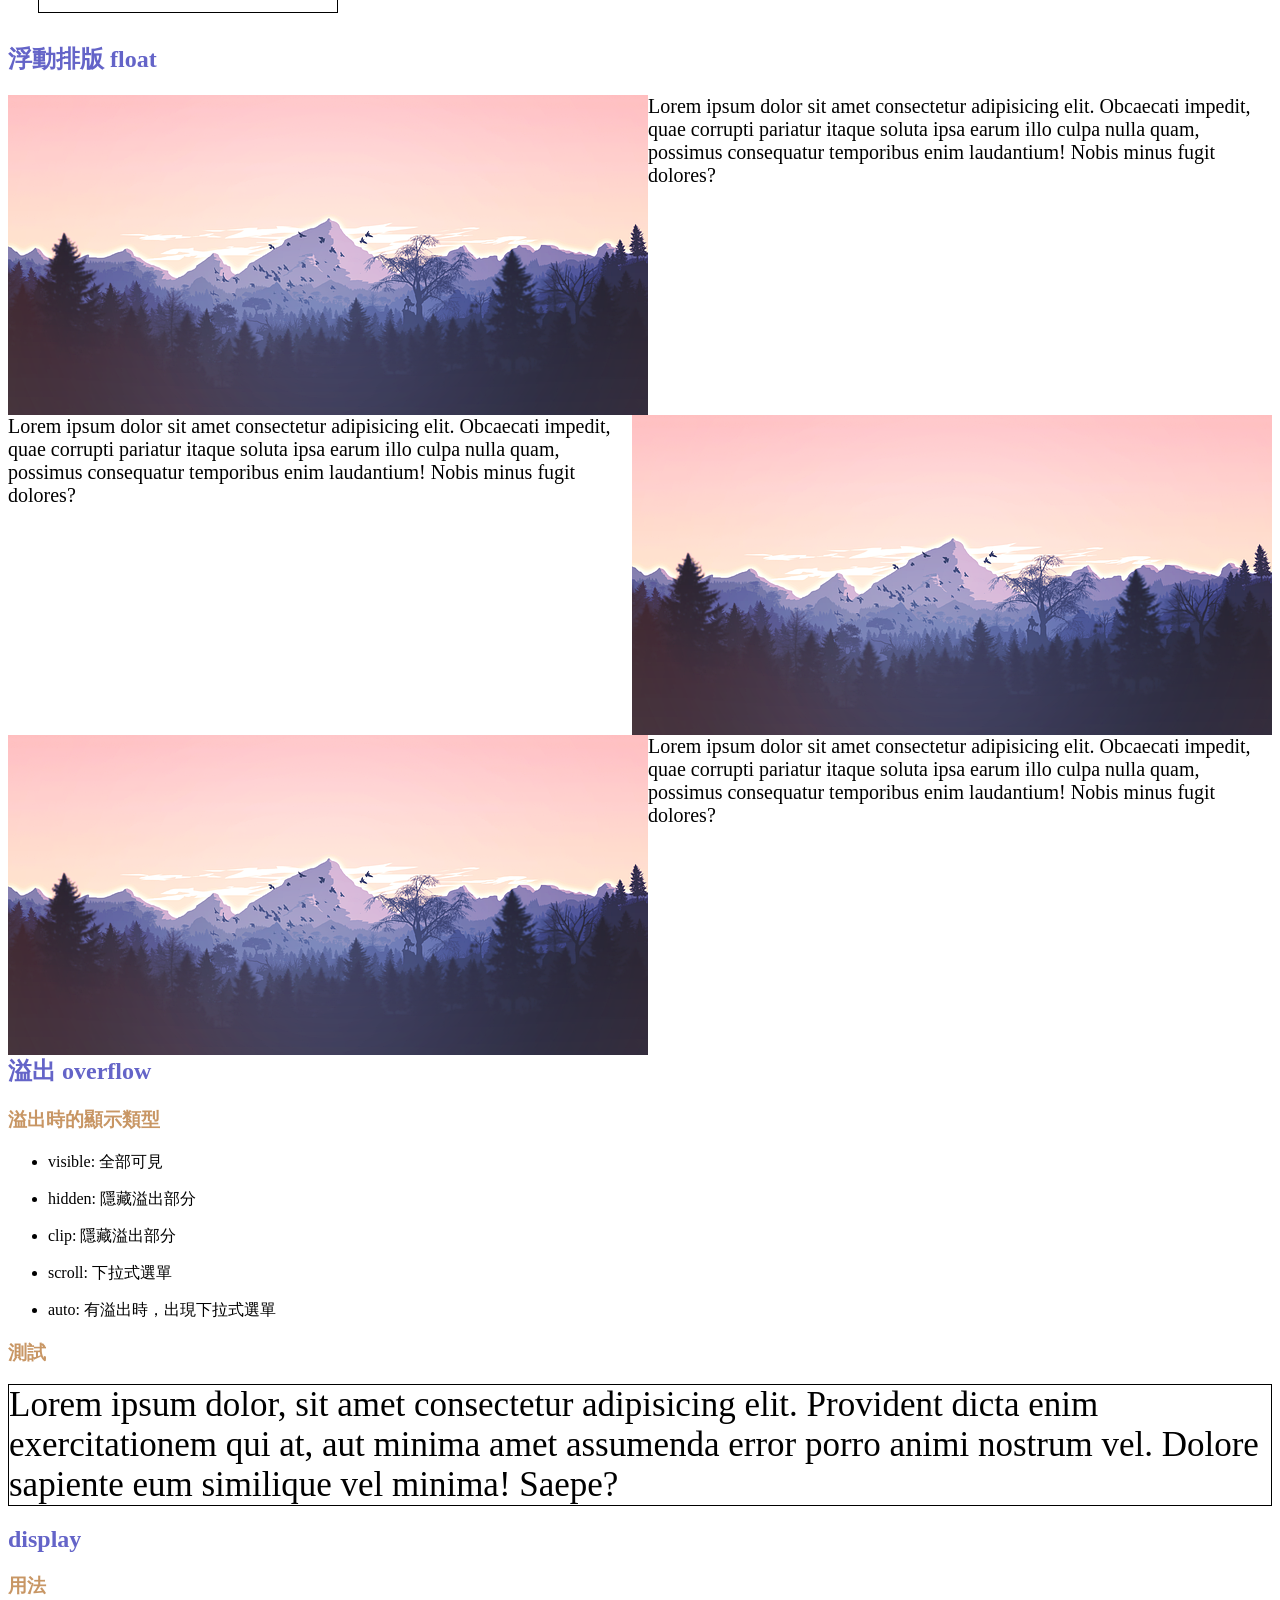
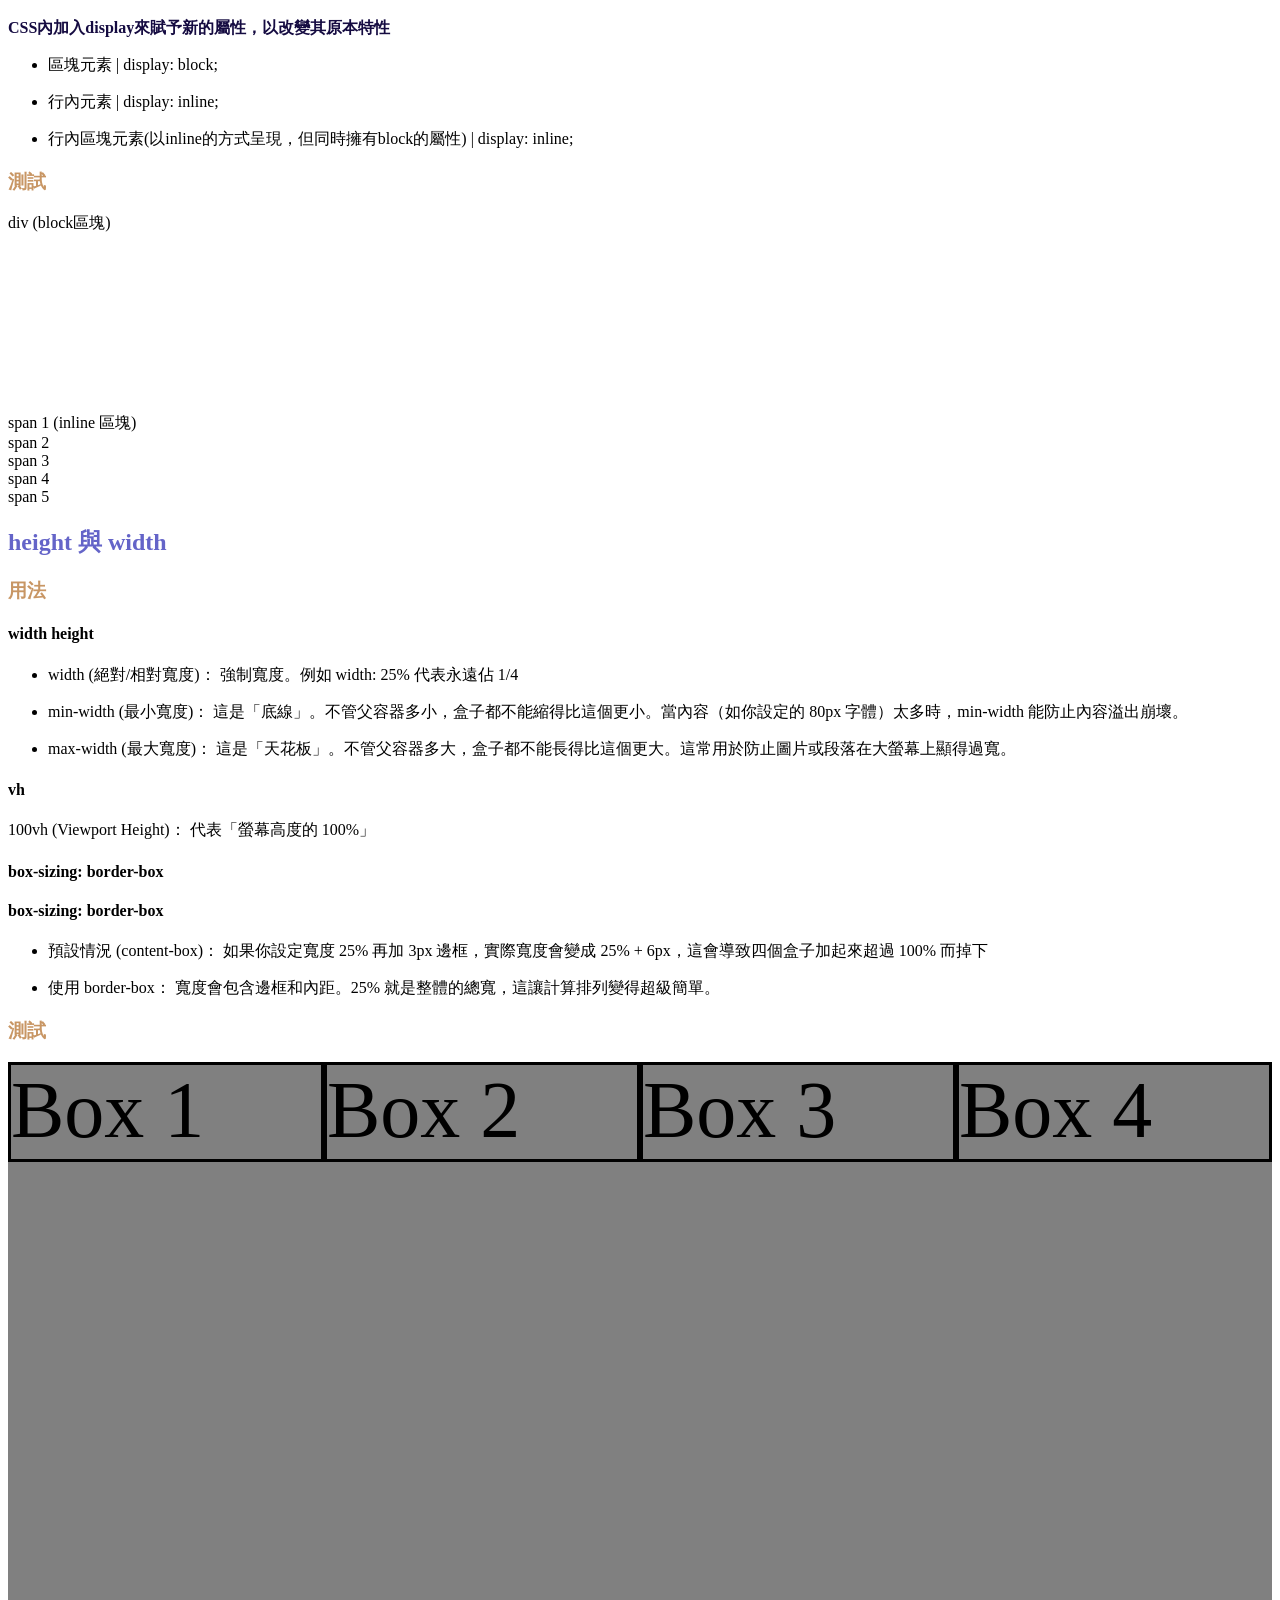
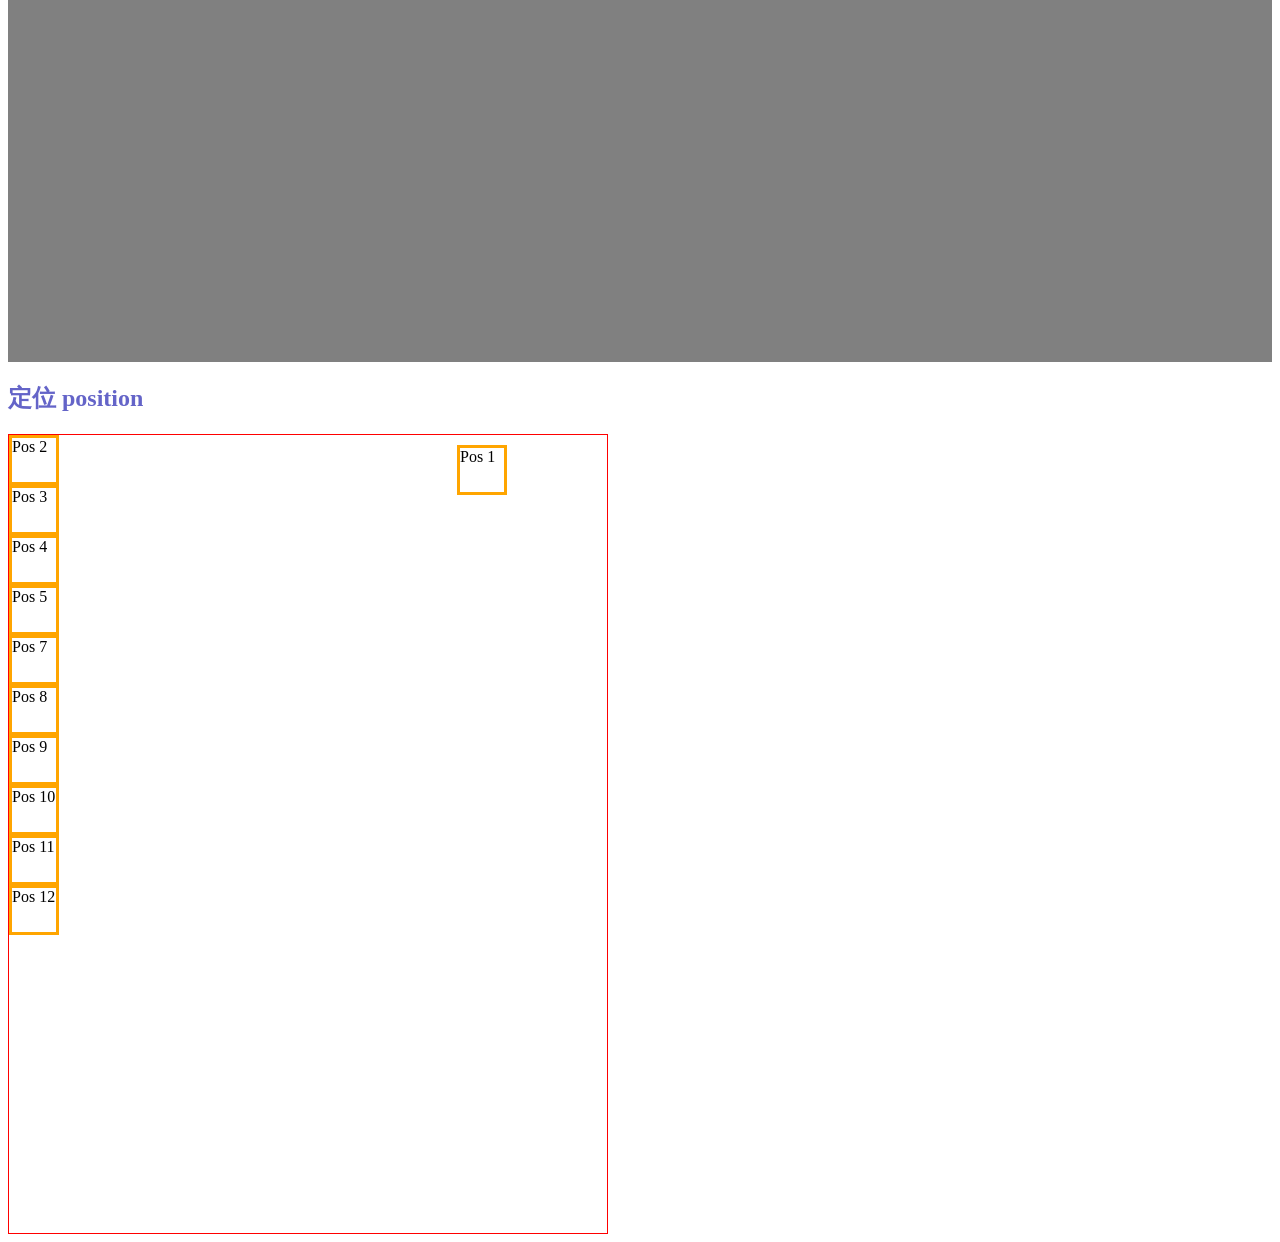
==== commit a450eab6: "Add files via upload 定位 position" ====
--- a/CSS/index_2.html
+++ b/CSS/index_2.html
@@ -158,37 +158,54 @@
         <p id="display_p">Lorem ipsum, dolor sit amet consectetur adipisicing elit. Neque, distinctio earum fugit recusandae quis voluptatem accusantium placeat sunt dolore assumenda. Exercitationem magnam alias assumenda, sint culpa nesciunt! Odit, quisquam sit.</p>
     
     <h2>height 與 width</h2>
-    <h3>用法</h3>
-        <h4>width height</h4>
-        <ul>
-            <li><p>width (絕對/相對寬度)： 強制寬度。例如 width: 25% 代表永遠佔 1/4</p></li>
-            <li><p>min-width (最小寬度)： 這是「底線」。不管父容器多小，盒子都不能縮得比這個更小。當內容（如你設定的 80px 字體）太多時，min-width 能防止內容溢出崩壞。</p></li>
-            <li><p>max-width (最大寬度)： 這是「天花板」。不管父容器多大，盒子都不能長得比這個更大。這常用於防止圖片或段落在大螢幕上顯得過寬。</p></li>
-        </ul>
-
-        <h4>vh</h4>
-        <p>100vh (Viewport Height)： 代表「螢幕高度的 100%」</p>
-        <h4>box-sizing: border-box</h4>
-        
-        <h4>box-sizing: border-box</h4>
-        <ul>
-            <li><p>預設情況 (content-box)： 如果你設定寬度 25% 再加 3px 邊框，實際寬度會變成 25% + 6px，這會導致四個盒子加起來超過 100% 而掉下</p></li>
-            <li><p>使用 border-box： 寬度會包含邊框和內距。25% 就是整體的總寬，這讓計算排列變得超級簡單。</p></li>
-        </ul>
-    <h3>測試</h3>
-        <div class="container">
-            <div class="box">
-                Box 1
+        <h3>用法</h3>
+            <h4>width height</h4>
+            <ul>
+                <li><p>width (絕對/相對寬度)： 強制寬度。例如 width: 25% 代表永遠佔 1/4</p></li>
+                <li><p>min-width (最小寬度)： 這是「底線」。不管父容器多小，盒子都不能縮得比這個更小。當內容（如你設定的 80px 字體）太多時，min-width 能防止內容溢出崩壞。</p></li>
+                <li><p>max-width (最大寬度)： 這是「天花板」。不管父容器多大，盒子都不能長得比這個更大。這常用於防止圖片或段落在大螢幕上顯得過寬。</p></li>
+            </ul>
+
+            <h4>vh</h4>
+            <p>100vh (Viewport Height)： 代表「螢幕高度的 100%」</p>
+            <h4>box-sizing: border-box</h4>
+            
+            <h4>box-sizing: border-box</h4>
+            <ul>
+                <li><p>預設情況 (content-box)： 如果你設定寬度 25% 再加 3px 邊框，實際寬度會變成 25% + 6px，這會導致四個盒子加起來超過 100% 而掉下</p></li>
+                <li><p>使用 border-box： 寬度會包含邊框和內距。25% 就是整體的總寬，這讓計算排列變得超級簡單。</p></li>
+            </ul>
+
+        <h3>測試</h3>
+            <div class="container_h_w">
+                <div class="box_h_w">
+                    Box 1
+                </div>
+                <div class="box_h_w">
+                    Box 2
+                </div>
+                <div class="box_h_w">
+                    Box 3
+                </div>
+                <div class="box_h_w">
+                    Box 4
+                </div>
             </div>
-            <div class="box">
-                Box 2
-            </div>
-            <div class="box">
-                Box 3
-            </div>
-            <div class="box">
-                Box 4
-            </div>
-        </div>
+
+    <h2>定位 position</h2>
+    <div class="container_pos">
+        <div class="item_pos item_pos_1">Pos 1</div>
+        <div class="item_pos item_pos_2">Pos 2</div>
+        <div class="item_pos item_pos_3">Pos 3</div>
+        <div class="item_pos item_pos_4">Pos 4</div>
+        <div class="item_pos item_pos_5">Pos 5</div>
+        <div class="item_pos item_pos_6">Pos 6</div>
+        <div class="item_pos item_pos_7">Pos 7</div>
+        <div class="item_pos item_pos_8">Pos 8</div>
+        <div class="item_pos item_pos_9">Pos 9</div>
+        <div class="item_pos item_pos_10">Pos 10</div>
+        <div class="item_pos item_pos_11">Pos 11</div>
+        <div class="item_pos item_pos_12">Pos 12</div>
+    </div>
 </body>
 </html>
--- a/CSS/style_2.css
+++ b/CSS/style_2.css
@@ -129,11 +129,11 @@
 * {
     box-sizing: border-box;
 }
-.container {
+.container_h_w {
     height: 100vh;
     background-color: gray;
 }
-.box {
+.box_h_w {
     font-size: 80px;
     /* width: 25%; */
     min-width: 25%;
@@ -141,4 +141,30 @@
     height: 100px;
     border: 3px solid #000;
     float: left;
+}
+
+/* 定位 position */
+.item_pos_1 {
+    position: absolute; /*定位在上層容器的相對位置*/
+    top: 10px;
+    right: 100px;
+}
+
+.item_pos_6 {
+    position: fixed;     /*定位在瀏覽器視窗相對位置*/
+    top: 10px;
+    right: 100px;
+}
+
+.container_pos {
+    width: 600px;
+    height: 800px;
+    border: 1px solid red;
+    position: relative;
+}
+
+.item_pos {
+    width: 50px;
+    height: 50px;
+    border: 3px solid orange;
 }
